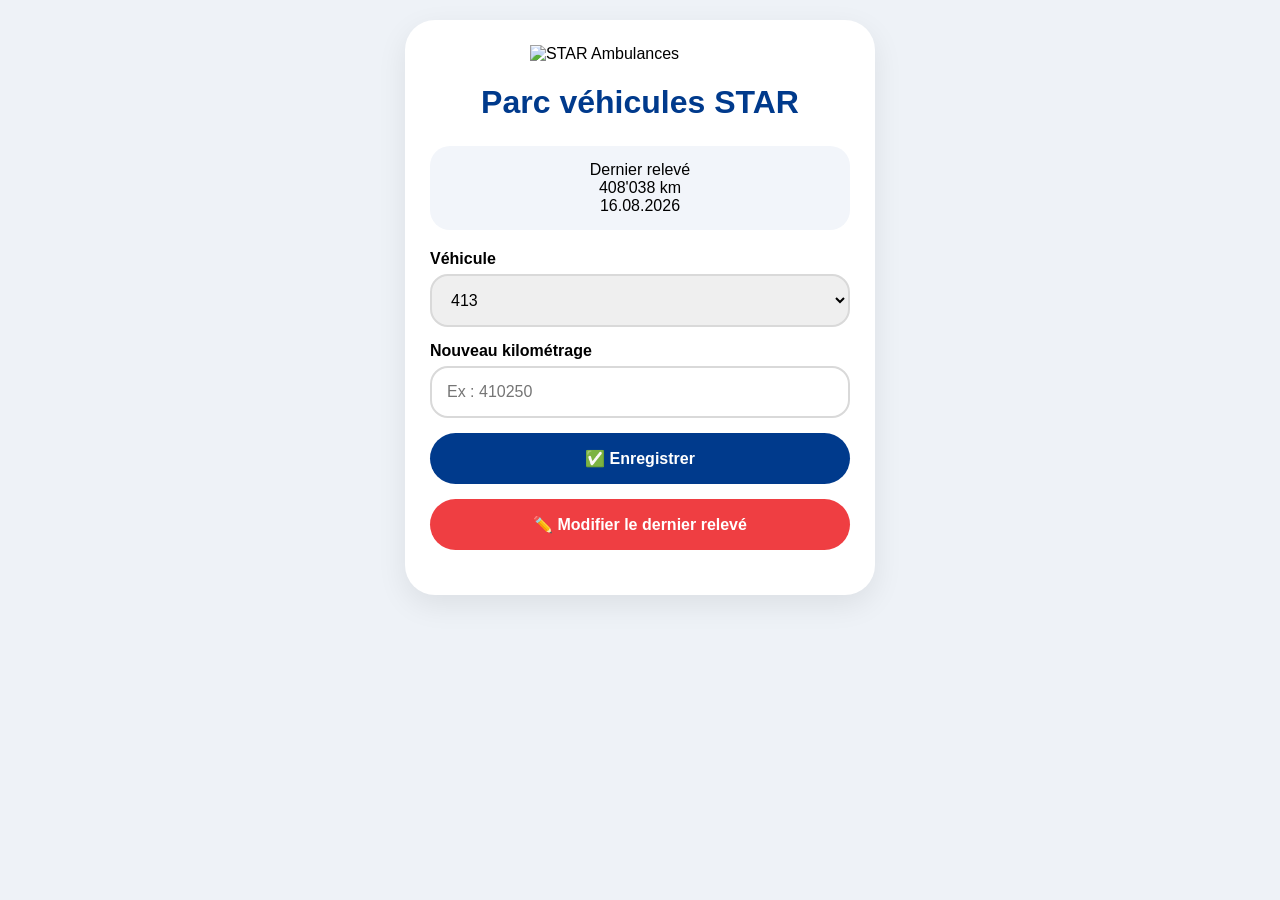
==== index.html @ 2be3aa88 "Update index.html" ====
<!DOCTYPE html>
<html lang="fr">

<head>
    <meta charset="UTF-8">
    <meta name="viewport" content="width=device-width, initial-scale=1.0">

    <title>Parc Véhicules 🚑</title>

    <link rel="stylesheet" href="style.css">
</head>

<body>

  <div class="container">

    <img src="logo-star.png" id="logo" alt="STAR Ambulances">

    <h1>Parc véhicules STAR</h1>

    <div class="last-km">

        <div class="last-label">
            Dernier relevé
        </div>

        <div id="dernierKm" class="last-value">
            408'038 km
        </div>

        <div id="derniereDate" class="last-date">
            16.08.2026
        </div>

    </div>

    <label>Véhicule</label>

    <select id="vehicule">
        <option>413</option>
        <option>414</option>
        <option>415</option>
        <option>416</option>
        <option>417</option>
        <option>418</option>
        <option>419</option>
        <option>Logistique</option>
        <option>SMART</option>
    </select>

    <label>Nouveau kilométrage</label>

    <input
        type="number"
        id="kilometres"
        placeholder="Ex : 410250">

    <button
        class="btn-save"
        onclick="enregistrer()">
        ✅ Enregistrer
    </button>

    <button
        class="btn-edit"
        onclick="modifierDernier()">
        ✏️ Modifier le dernier relevé
    </button>

    <p id="message"></p>

</div>
   <script src="app.js"></script>

</body>

</html>
---- style.css ----
body{
    font-family:'Poppins',sans-serif;
    background:#eef2f7;
    margin:0;
    padding:20px;
}

.container{
    max-width:420px;
    margin:auto;
    background:white;
    padding:25px;
    border-radius:30px;
    box-shadow:0 10px 30px rgba(0,0,0,0.08);
}

#logo{
    display:block;
    width:220px;
    max-width:100%;
    margin:auto;
    margin-bottom:20px;
}

h1{
    text-align:center;
    color:#003A8C;
    margin-bottom:25px;
}

.last-km{
    background:#f2f5fa;
    border-radius:20px;
    padding:15px;
    text-align:center;
    margin-bottom:20px;
}

.last-km span{
    color:#666;
    font-size:14px;
}

.last-km h2{
    color:#003A8C;
    margin:8px 0;
}

.last-km small{
    color:#888;
}

label{
    display:block;
    margin-top:15px;
    margin-bottom:6px;
    font-weight:600;
}

select,
input{
    width:100%;
    padding:15px;
    border:2px solid #d9d9d9;
    border-radius:18px;
    font-size:16px;
    box-sizing:border-box;
}

select:focus,
input:focus{
    outline:none;
    border-color:#003A8C;
}

button{
    width:100%;
    padding:16px;
    margin-top:15px;
    border:none;
    border-radius:999px;
    font-size:16px;
    font-weight:600;
    cursor:pointer;
    transition:0.2s;
}

.btn-save{
    background:#003A8C;
    color:white;
}

.btn-save:hover{
    background:#002f71;
}

.btn-edit{
    background:#EF3E42;
    color:white;
}

.btn-edit:hover{
    background:#d63035;
}

#message{
    text-align:center;
    margin-top:20px;
    font-weight:600;
}
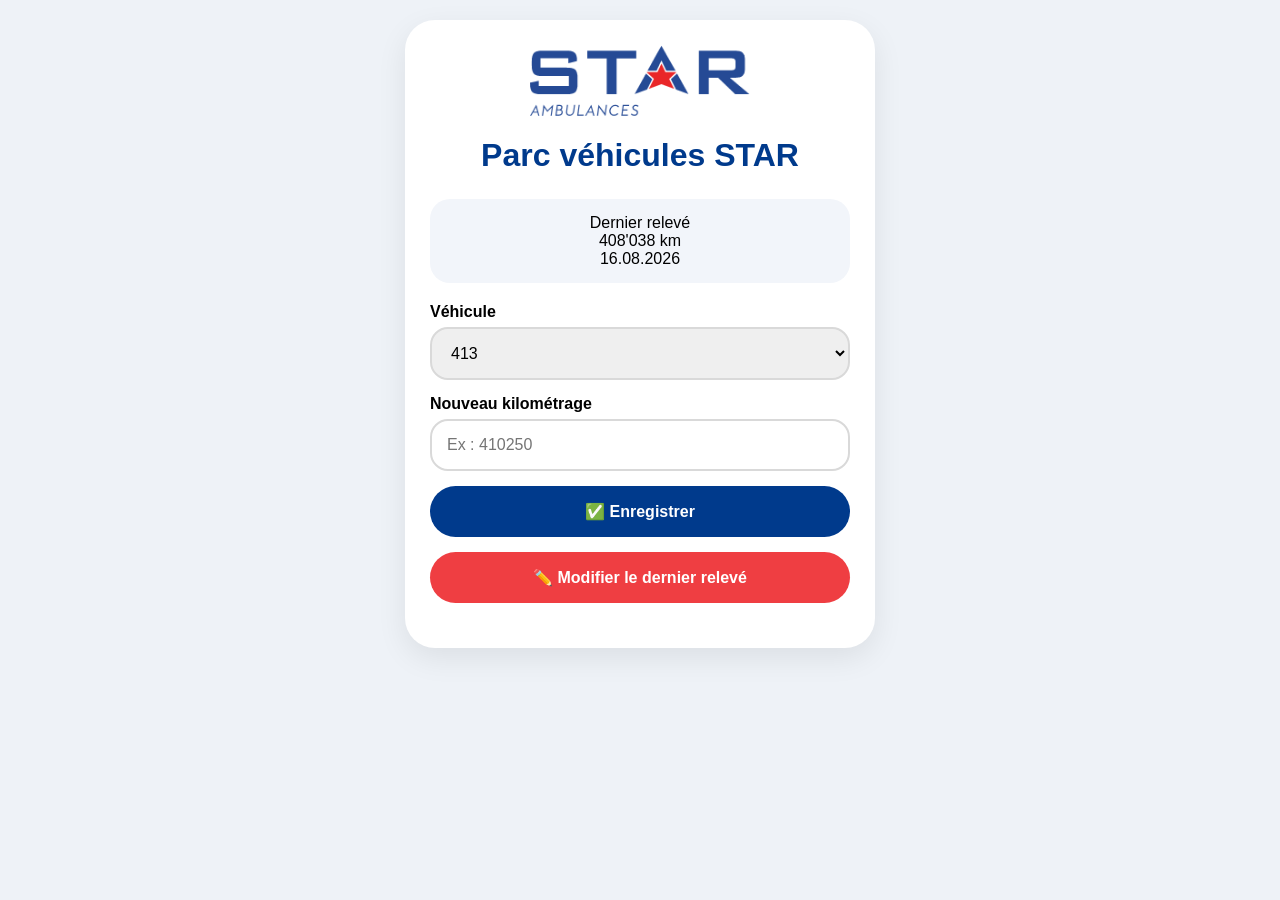
==== commit 9392fc48: "Update index.html" ====
--- a/index.html
+++ b/index.html
@@ -14,7 +14,7 @@
 
   <div class="container">
 
-    <img src="logo-star.png" id="logo" alt="STAR Ambulances">
+    <img src="images/logo-star.png" id="logo" alt="STAR Ambulances">
 
     <h1>Parc véhicules STAR</h1>
 
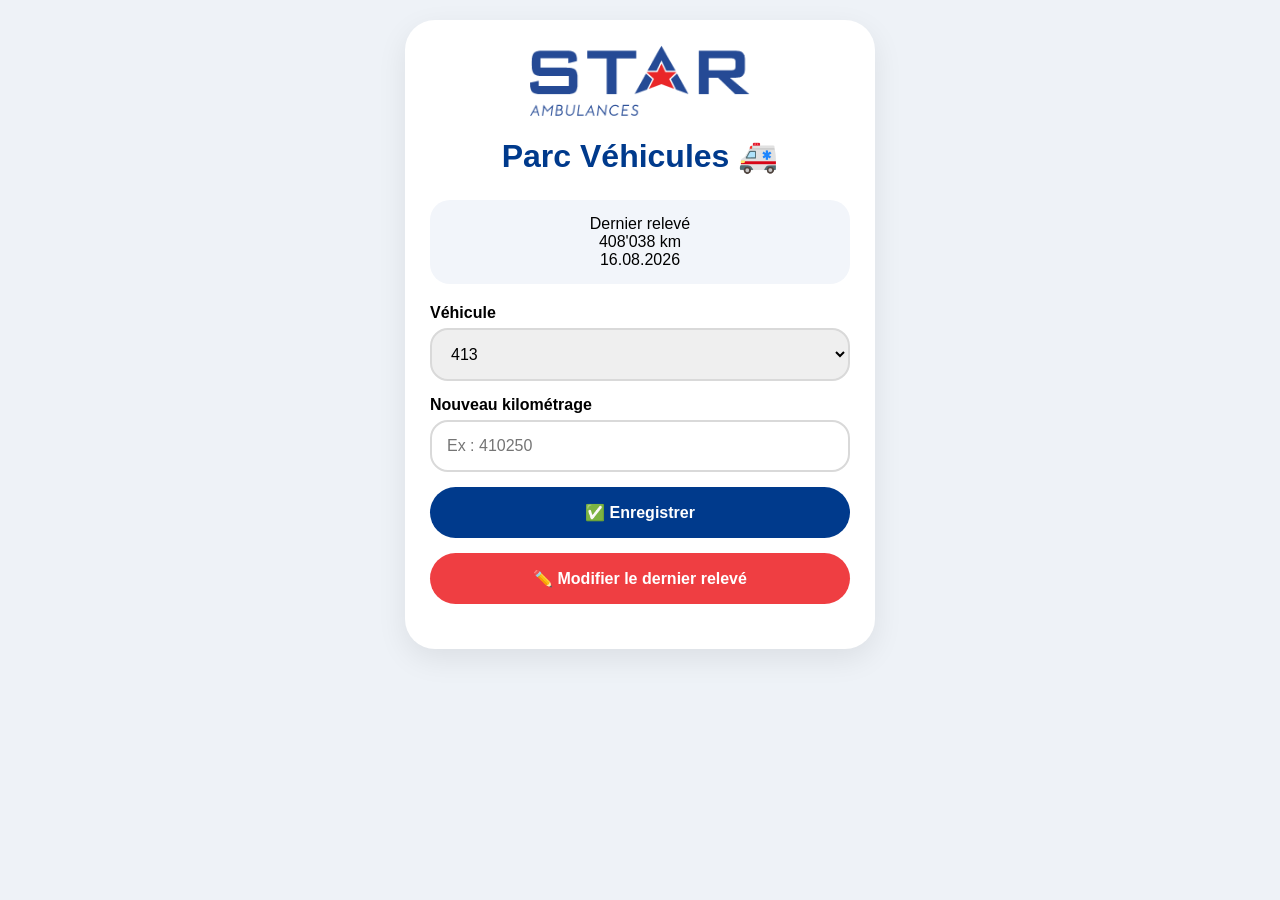
==== commit 9dd5cf6d: "Update index.html" ====
--- a/index.html
+++ b/index.html
@@ -5,7 +5,7 @@
     <meta charset="UTF-8">
     <meta name="viewport" content="width=device-width, initial-scale=1.0">
 
-    <title>Parc Véhicules 🚑</title>
+    <title>Parc Véhicules STAR</title>
 
     <link rel="stylesheet" href="style.css">
 </head>
@@ -16,7 +16,7 @@
 
     <img src="images/logo-star.png" id="logo" alt="STAR Ambulances">
 
-    <h1>Parc véhicules STAR</h1>
+    <h1>Parc Véhicules 🚑</h1>
 
     <div class="last-km">
 
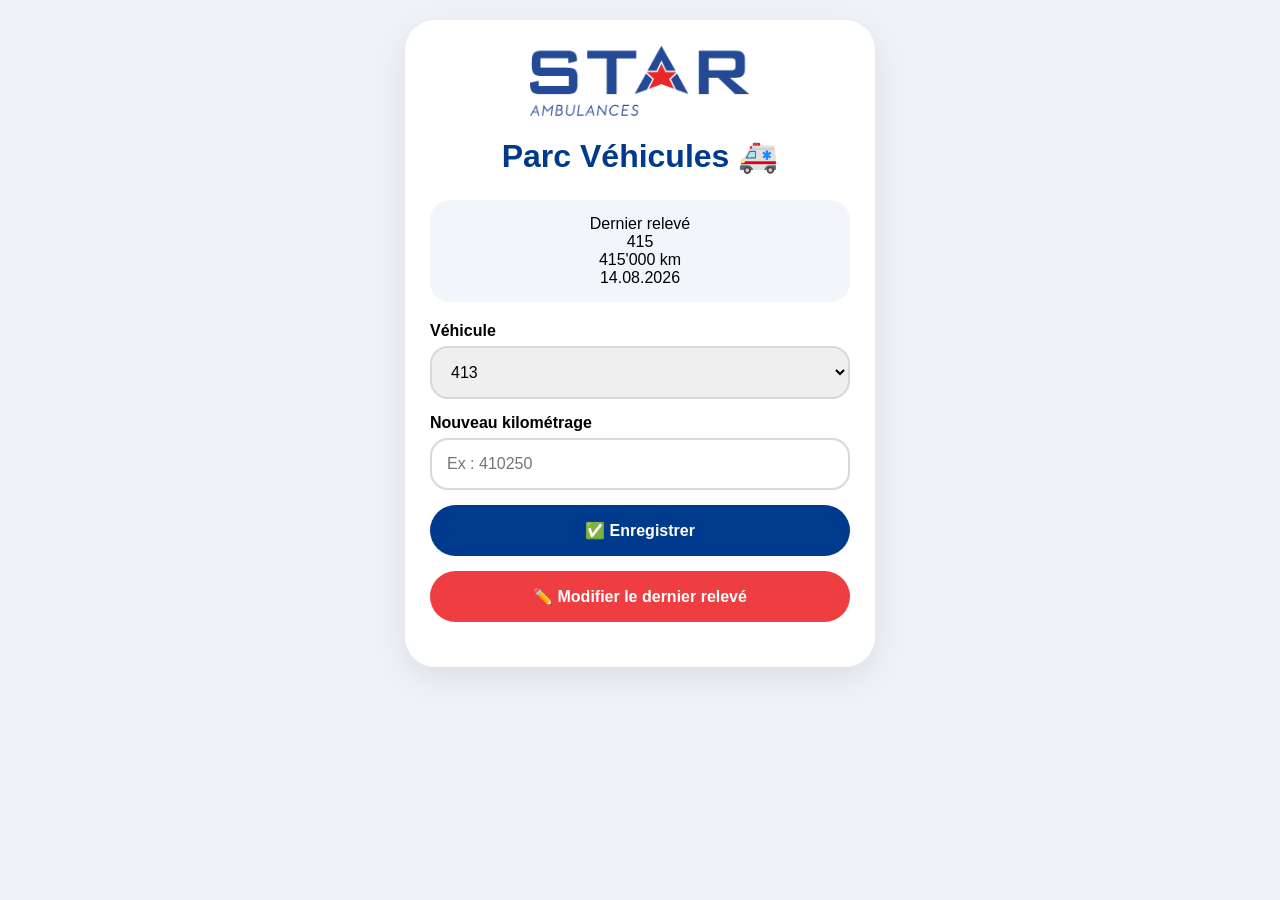
==== commit baf8518a: "Update index.html" ====
--- a/index.html
+++ b/index.html
@@ -18,21 +18,25 @@
 
     <h1>Parc Véhicules 🚑</h1>
 
-    <div class="last-km">
+  <div class="last-km">
 
-        <div class="last-label">
-            Dernier relevé
-        </div>
+    <div class="last-label">
+        Dernier relevé
+    </div>
 
-        <div id="dernierKm" class="last-value">
-            408'038 km
-        </div>
+    <div id="dernierVehicule" class="last-vehicule">
+        415
+    </div>
 
-        <div id="derniereDate" class="last-date">
-            16.08.2026
-        </div>
+    <div id="dernierKm" class="last-value">
+        415'000 km
+    </div>
 
+    <div id="derniereDate" class="last-date">
+        14.08.2026
     </div>
+
+</div>
 
     <label>Véhicule</label>
 
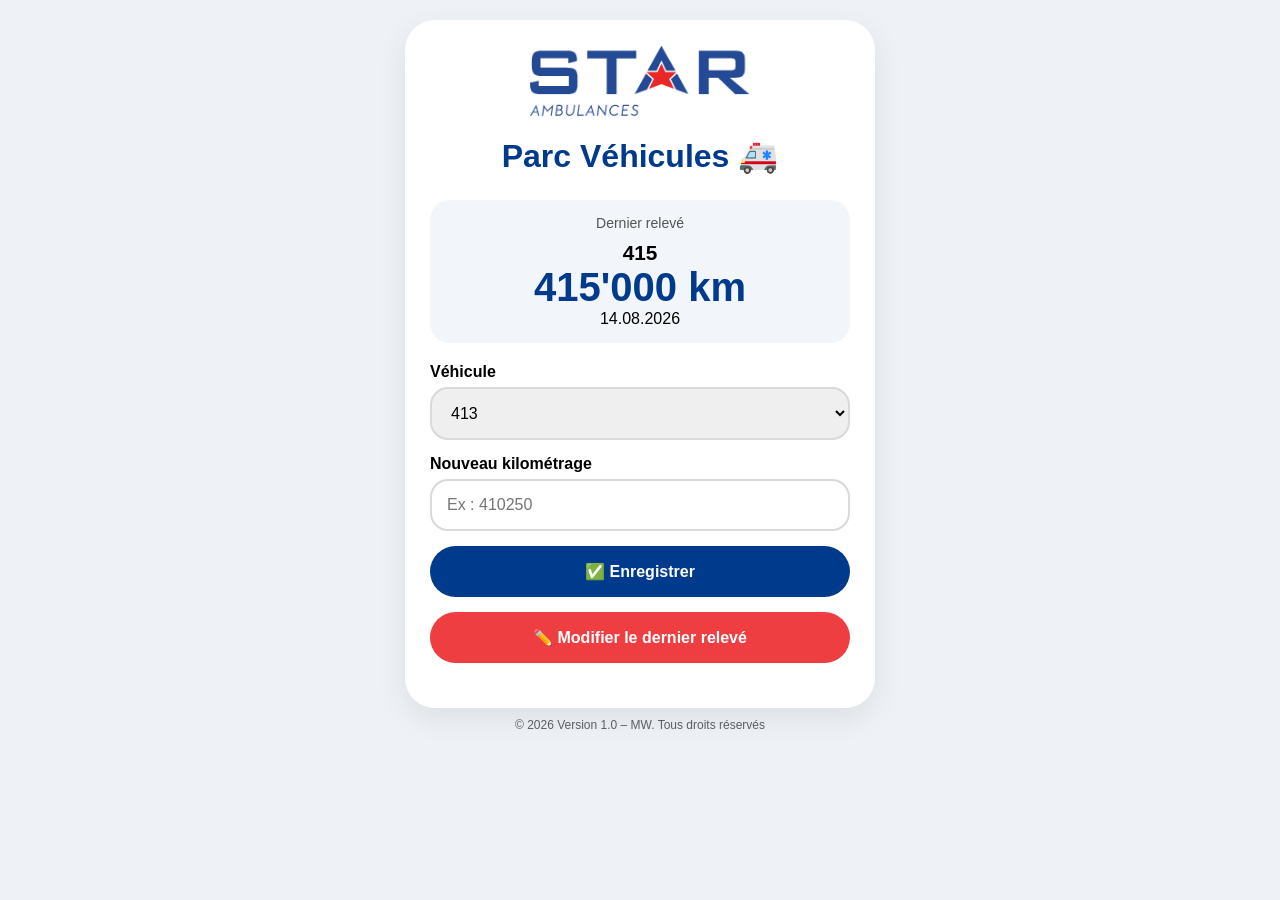
==== commit 81db66eb: "Update index.html" ====
--- a/index.html
+++ b/index.html
@@ -74,6 +74,10 @@
     <p id="message"></p>
 
 </div>
+  <footer style="text-align:center; font-size:12px; opacity:0.6; padding:10px 10px 90px;">
+      © 2026 Version 1.0 – MW. Tous droits réservés
+    </footer>
+    
    <script src="app.js"></script>
 
 </body>
--- a/style.css
+++ b/style.css
@@ -4,7 +4,11 @@
     margin:0;
     padding:20px;
 }
-
+.last-vehicule{
+    font-size:1.4rem;
+    font-weight:600;
+    margin-top:10px;
+}
 .container{
     max-width:420px;
     margin:auto;
@@ -108,3 +112,161 @@
     margin-top:20px;
     font-weight:600;
 }
+.dashboard{
+    display:flex;
+    gap:15px;
+    margin-bottom:20px;
+}
+
+.card{
+    flex:1;
+    background:#003A8C;
+    color:white;
+    border-radius:20px;
+    text-align:center;
+    padding:15px;
+}
+
+table{
+    width:100%;
+    border-collapse:collapse;
+}
+
+th{
+    background:#003A8C;
+    color:white;
+    padding:12px;
+}
+
+td{
+    padding:12px;
+    border-bottom:1px solid #ddd;
+    text-align:center;
+}
+.blue-card{
+    background:#003A8C;
+    color:white;
+}
+
+.red-card{
+    background:#EF3E42;
+    color:white;
+}
+
+.dashboard{
+    display:flex;
+    gap:15px;
+    margin-bottom:25px;
+}
+
+.card{
+    flex:1;
+    border-radius:25px;
+    padding:15px;
+    text-align:center;
+}
+
+.card h2{
+    margin:0;
+    font-size:2rem;
+}
+
+.card p{
+    margin-top:5px;
+}
+.last-label{
+    color:#666;
+    font-size:14px;
+}
+
+.last-vehicule{
+    font-size:1.3rem;
+    font-weight:600;
+    margin-top:10px;
+}
+
+.last-value{
+    font-size:2.5rem;
+    font-weight:700;
+    color:#003A8C;
+    text-align:center;
+}
+
+.last-label{
+    text-align:center;
+    color:#555;
+    font-size:14px;
+}
+
+h1{
+    text-align:center;
+    color:#003A8C;
+    margin-bottom:25px;
+}
+
+#logo{
+    display:block;
+    width:220px;
+    margin:auto;
+    margin-bottom:20px;
+}
+.btn-save{
+    background:#003A8C;
+    color:white;
+    border:none;
+    border-radius:999px;
+}
+.btn-factures{
+    width:100%;
+    padding:16px;
+    margin-top:20px;
+    background:#f2f5fa;
+    color:#003A8C;
+    border:2px solid #d9dfe8;
+    border-radius:999px;
+    font-size:16px;
+    font-weight:600;
+    cursor:pointer;
+    transition:0.2s;
+}
+
+.btn-factures:hover{
+    background:#e8eef7;
+}
+
+.vehicule-card{
+    border-radius:20px;
+    padding:15px;
+    margin-bottom:12px;
+    cursor:pointer;
+}
+
+.card-ok{
+    background:#eaf8ee;
+    border-left:6px solid #28a745;
+}
+
+.card-ko{
+    background:#fff1f1;
+    border-left:6px solid #dc3545;
+}
+
+.card-header{
+    display:flex;
+    justify-content:space-between;
+    font-weight:700;
+    font-size:18px;
+}
+
+.card-km{
+    margin-top:10px;
+    font-size:22px;
+    color:#003A8C;
+    font-weight:700;
+}
+
+.card-date{
+    margin-top:5px;
+    color:#777;
+    font-size:14px;
+}
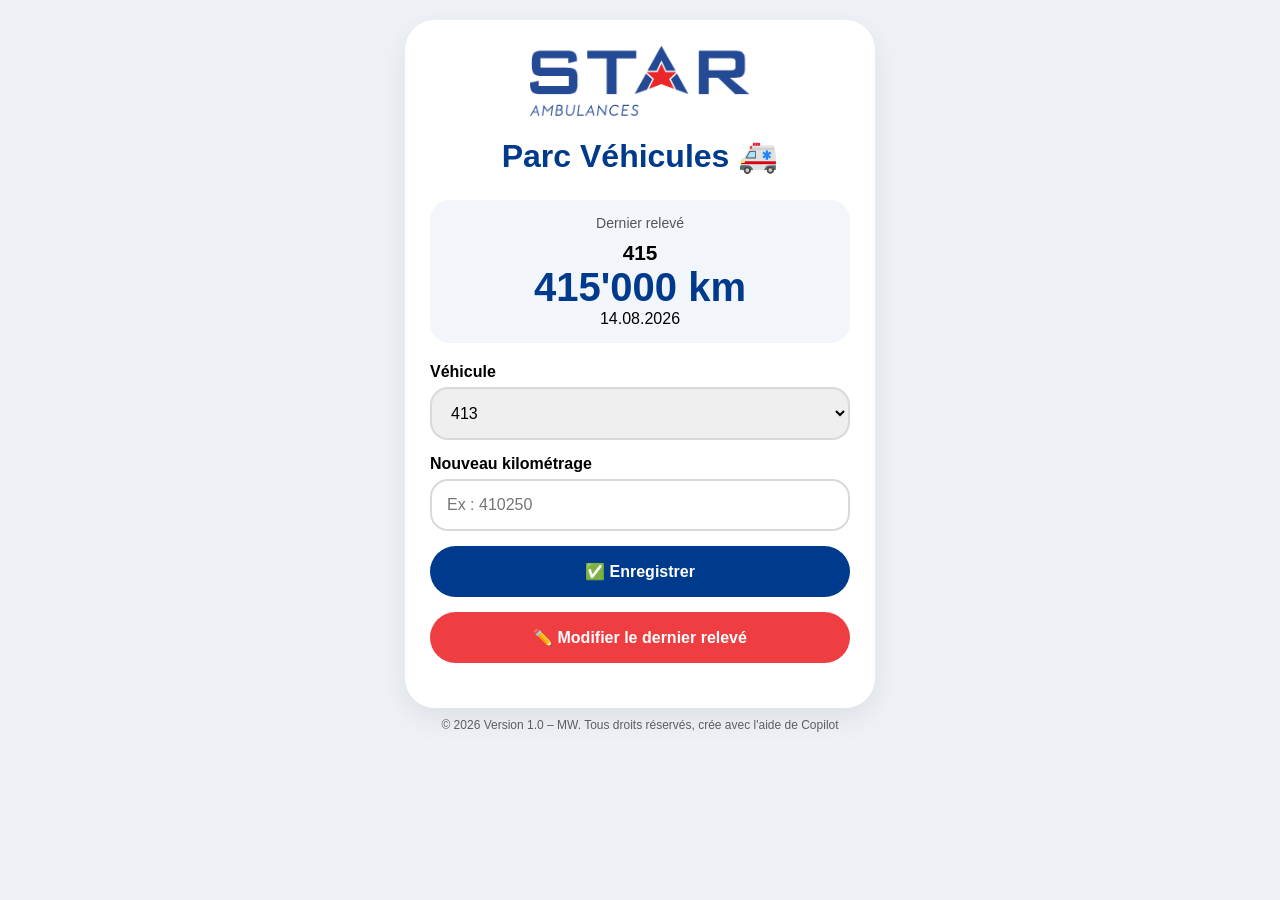
==== commit 2e161e39: "Update index.html" ====
--- a/index.html
+++ b/index.html
@@ -75,7 +75,7 @@
 
 </div>
   <footer style="text-align:center; font-size:12px; opacity:0.6; padding:10px 10px 90px;">
-      © 2026 Version 1.0 – MW. Tous droits réservés
+      © 2026 Version 1.0 – MW. Tous droits réservés, crée avec l'aide de Copilot
     </footer>
     
    <script src="app.js"></script>
